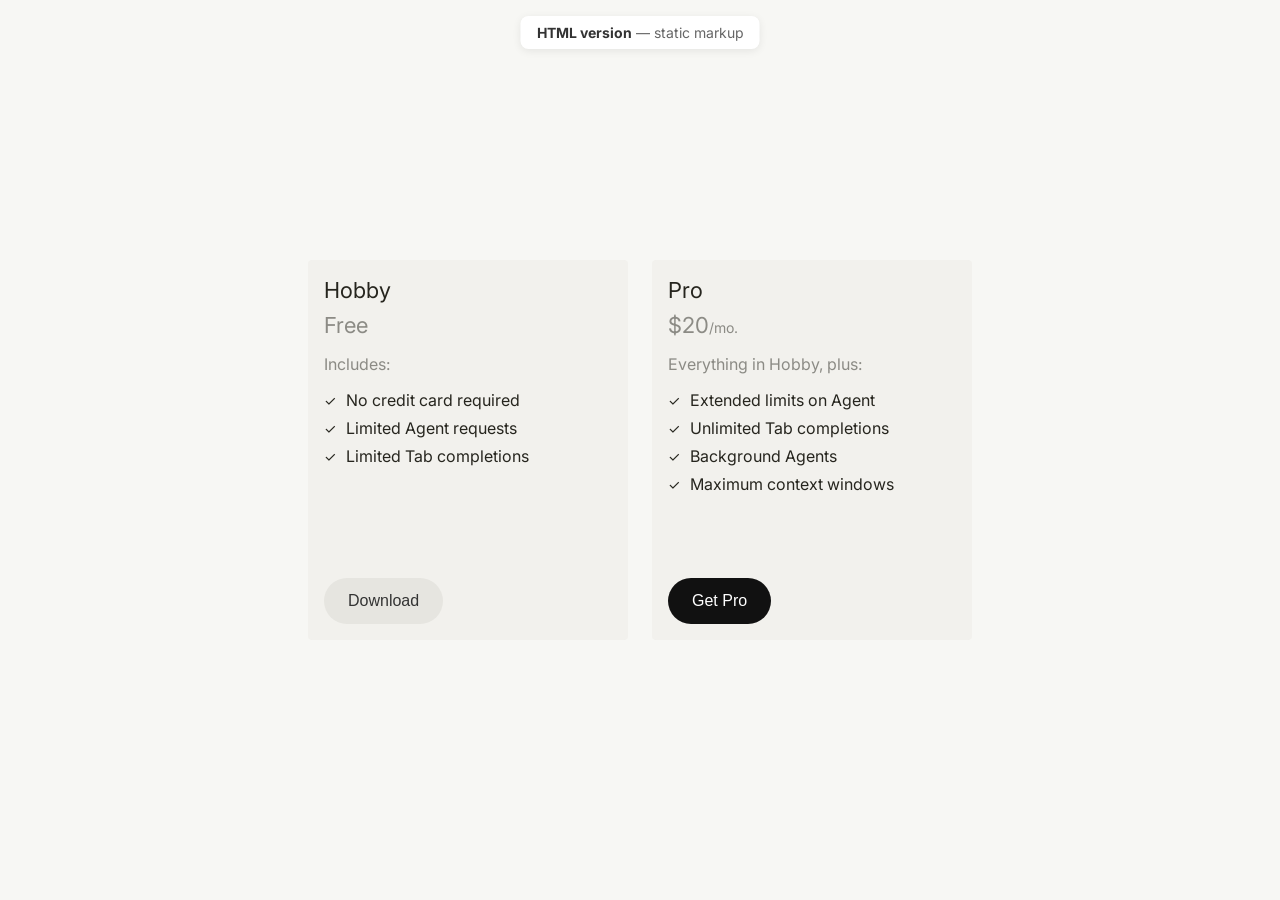
==== index.html @ 4cd43d51 "Initial commit" ====
<!DOCTYPE html>
<html lang="en">
<head>
    <meta charset="UTF-8">
    <meta name="viewport" content="width=device-width, initial-scale=1.0">
    <title>Pricing Plans — HTML version</title>
    <link rel="preconnect" href="https://fonts.googleapis.com">
    <link rel="preconnect" href="https://fonts.gstatic.com" crossorigin>
    <link href="https://fonts.googleapis.com/css2?family=Inter:wght@400;500;600;700&display=swap" rel="stylesheet">
    <link rel="stylesheet" href="styles.css">
</head>
<body>
    <p class="page-label"><strong>HTML version</strong> — static markup</p>
    <div class="cards-container">
        <div class="card">
            <div class="card-top">
                <h3 class="card-title">Hobby</h3>
                <p class="card-price">
                    <span class="card-price-amount">Free</span>
                </p>
                <div class="card-content">
                    <p class="includes-text">Includes:</p>
                    <ul class="features-list">
                        <li>
                            <span class="checkmark">✓</span>
                            No credit card required
                        </li>
                        <li>
                            <span class="checkmark">✓</span>
                            Limited Agent requests
                        </li>
                        <li>
                            <span class="checkmark">✓</span>
                            Limited Tab completions
                        </li>
                    </ul>
                </div>
            </div>
            <button class="download-button secondary">Download</button>
        </div>
        <div class="card">
            <div class="card-top">
                <h3 class="card-title">Pro</h3>
                <p class="card-price">
                    <span class="card-price-amount">$20</span>
                    <span class="card-price-period">/mo.</span>
                </p>
                <div class="card-content">
                    <p class="includes-text">Everything in Hobby, plus:</p>
                    <ul class="features-list">
                        <li>
                            <span class="checkmark">✓</span>
                            Extended limits on Agent
                        </li>
                        <li>
                            <span class="checkmark">✓</span>
                            Unlimited Tab completions
                        </li>
                        <li>
                            <span class="checkmark">✓</span>
                            Background Agents
                        </li>
                        <li>
                            <span class="checkmark">✓</span>
                            Maximum context windows
                        </li>
                    </ul>
                </div>
            </div>
            <button class="download-button primary">Get Pro</button>
        </div>
    </div>
</body>
</html>
---- styles.css ----
* {
    margin: 0;
    padding: 0;
    box-sizing: border-box;
}

body {
    font-family: 'Inter', -apple-system, BlinkMacSystemFont, 'Segoe UI', Roboto, sans-serif;
    background-color: #f7f7f4;
    display: flex;
    justify-content: center;
    align-items: center;
    min-height: 100vh;
    padding: 20px;
}

.cards-container {
    display: flex;
    flex-direction: row;
    gap: 24px;
    flex-wrap: nowrap;
    justify-content: center;
    align-items: flex-start;
}

.card {
    display: flex;
    flex-direction: column;
    min-height: 380px;
    background-color: #f2f1ed;
    border-radius: 4px;
    padding: 16px;
    width: 320px;
    flex-shrink: 0;
}

.card-top {
    display: flex;
    flex-direction: column;
}

.card-title {
    font-size: 22px;
    line-height: 28px;
    font-weight: 400;
    color: #26251e;
    margin-bottom: 8px;
}

.card-price {
    font-size: 20px;
    color: rgba(38, 37, 30, 0.5);
    display: inline-flex;
    align-items: baseline;
}

.card-price-amount {
    font-size: 22px;
    font-weight: 400;
    color: rgba(38, 37, 30, 0.5);
}

.card-price-period {
    font-size: 14px;
    color: rgba(38, 37, 30, 0.5);
}

.card-content {
    margin-bottom: 32px;
}

.includes-text {
    font-size: 16px;
    color: rgba(38, 37, 30, 0.5);
    margin: 16px 0px;
}

.features-list {
    list-style: none;
    padding: 0;
}

.features-list li {
    display: flex;
    align-items: center;
    margin-bottom: 8px;
    font-size: 16px;
    color: #26251e;
}

.checkmark {
    color: #26251e;
    font-size: 14px;
    margin-right: 10px;
    font-weight: 400;
}

.download-button {
    margin-top: auto;
    width: fit-content;
    background-color: #e6e5e0;
    border: none;
    border-radius: 999px;
    padding: 14px 24px;
    font-size: 16px;
    font-weight: 500;
    color: #333;
    cursor: pointer;
    transition: background-color 0.2s ease;
}

.download-button:hover {
    background-color: #D8D6CE;
}

.download-button:active {
    background-color: #D8D6CE;
}

.download-button.primary {
    background-color: #111;
    color: #fff;
}

.download-button.primary:hover {
    background-color: #333;
}

.download-button.primary:active {
    background-color: #333;
}

.page-label {
    position: fixed;
    top: 16px;
    left: 50%;
    transform: translateX(-50%);
    font-size: 14px;
    color: #666;
    background: #fff;
    padding: 8px 16px;
    border-radius: 8px;
    box-shadow: 0 2px 8px rgba(0,0,0,0.08);
}

.page-label strong {
    color: #333;
}
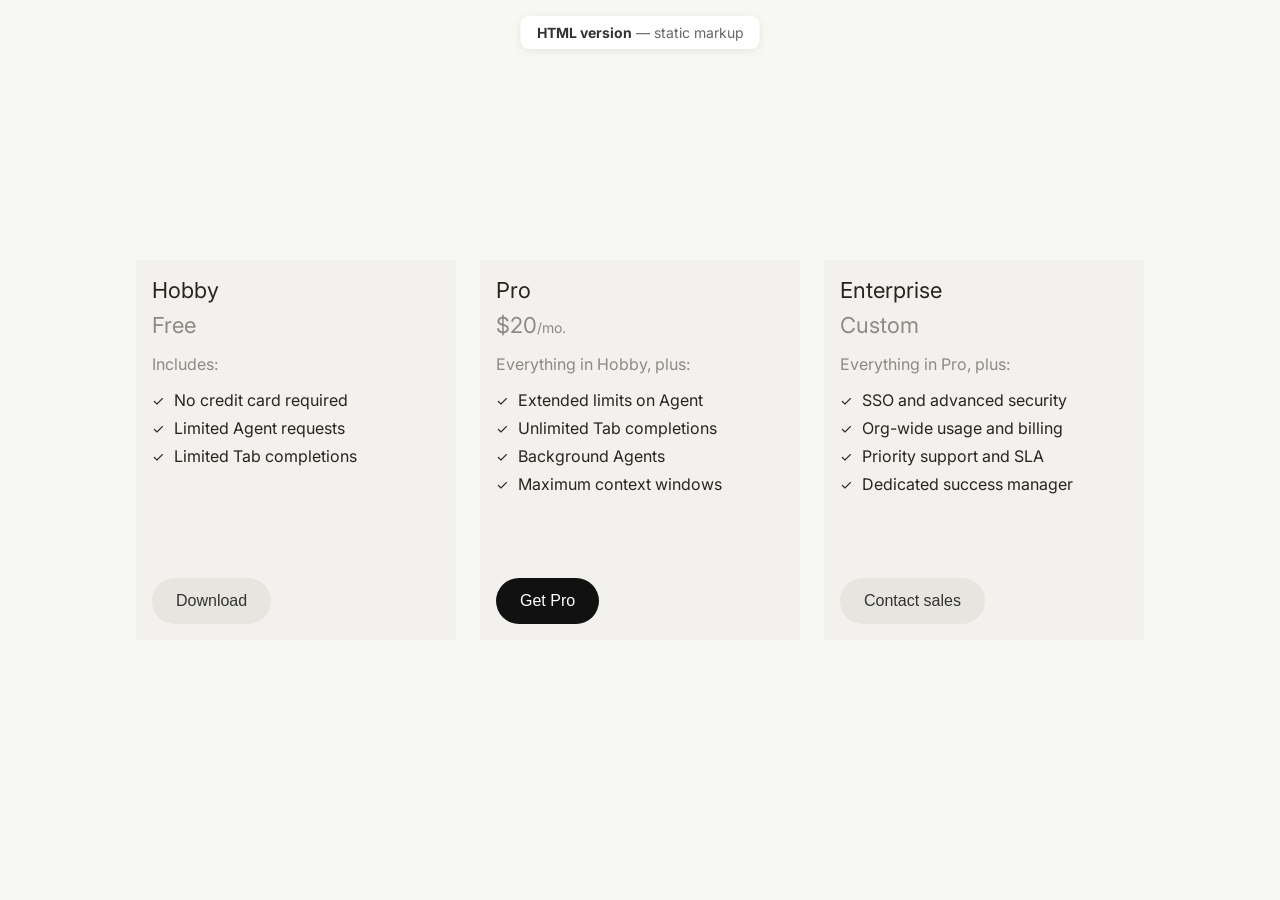
==== commit 910d4060: "Added comments and a card we have added an enterprise card to the file and comments to help designer" ====
--- a/index.html
+++ b/index.html
@@ -1,17 +1,33 @@
 <!DOCTYPE html>
+<!-- Declares HTML5; required first line for browsers. -->
 <html lang="en">
+<!-- lang helps screen readers and search engines use the right voice/rules. -->
+
 <head>
+    <!-- Charset: ensures special characters render correctly. -->
     <meta charset="UTF-8">
+    <!-- Viewport: makes the page scale correctly on phones (no tiny desktop layout). -->
     <meta name="viewport" content="width=device-width, initial-scale=1.0">
+    <!-- Browser tab / bookmark title. -->
     <title>Pricing Plans — HTML version</title>
+
+    <!-- Fonts: warm up the connection before CSS asks for Inter (slightly faster paint). -->
     <link rel="preconnect" href="https://fonts.googleapis.com">
     <link rel="preconnect" href="https://fonts.gstatic.com" crossorigin>
+    <!-- Loads Inter at weights 400–700; matches body font stack in styles.css. -->
     <link href="https://fonts.googleapis.com/css2?family=Inter:wght@400;500;600;700&display=swap" rel="stylesheet">
+    <!-- All layout, color, and typography for this page live here. -->
     <link rel="stylesheet" href="styles.css">
 </head>
+
 <body>
+    <!-- Fixed banner at top (see .page-label in CSS); not part of the pricing cards. -->
     <p class="page-label"><strong>HTML version</strong> — static markup</p>
+
+    <!-- Flex row: holds the two pricing cards side by side (wraps on small screens if CSS changes). -->
     <div class="cards-container">
+
+        <!-- Card 1: Hobby tier — title, price, feature list, then CTA pinned to bottom via flex. -->
         <div class="card">
             <div class="card-top">
                 <h3 class="card-title">Hobby</h3>
@@ -36,12 +52,16 @@
                     </ul>
                 </div>
             </div>
+            <!-- .secondary = light pill button; pairs with .download-button in CSS. -->
             <button class="download-button secondary">Download</button>
         </div>
+
+        <!-- Card 2: Pro tier — same structure as Hobby so CSS can reuse one card pattern. -->
         <div class="card">
             <div class="card-top">
                 <h3 class="card-title">Pro</h3>
                 <p class="card-price">
+                    <!-- Amount + period are separate spans so price and “/mo.” can be styled differently. -->
                     <span class="card-price-amount">$20</span>
                     <span class="card-price-period">/mo.</span>
                 </p>
@@ -67,7 +87,40 @@
                     </ul>
                 </div>
             </div>
+            <!-- .primary = dark filled pill; visual emphasis for the paid plan. -->
             <button class="download-button primary">Get Pro</button>
+        </div>
+
+        <!-- Card 3: Enterprise — same structure as Hobby/Pro; duplicate a .card block, then edit content. -->
+        <div class="card">
+            <div class="card-top">
+                <h3 class="card-title">Enterprise</h3>
+                <p class="card-price">
+                    <span class="card-price-amount">Custom</span>
+                </p>
+                <div class="card-content">
+                    <p class="includes-text">Everything in Pro, plus:</p>
+                    <ul class="features-list">
+                        <li>
+                            <span class="checkmark">✓</span>
+                            SSO and advanced security
+                        </li>
+                        <li>
+                            <span class="checkmark">✓</span>
+                            Org-wide usage and billing
+                        </li>
+                        <li>
+                            <span class="checkmark">✓</span>
+                            Priority support and SLA
+                        </li>
+                        <li>
+                            <span class="checkmark">✓</span>
+                            Dedicated success manager
+                        </li>
+                    </ul>
+                </div>
+            </div>
+            <button class="download-button secondary">Contact sales</button>
         </div>
     </div>
 </body>
--- a/styles.css
+++ b/styles.css
@@ -1,9 +1,20 @@
+/* --------------------------------------------------------------------------
+   Global reset
+   Removes default browser spacing so padding/margins are predictable.
+   box-sizing: border-box — width includes padding (easier card layouts).
+   -------------------------------------------------------------------------- */
 * {
     margin: 0;
     padding: 0;
     box-sizing: border-box;
 }
 
+/* --------------------------------------------------------------------------
+   Page canvas
+   Inter first, then system UI fonts as fallback if Google Fonts fails.
+   #f7f7f4 = page background (warmer than pure gray).
+   Flex centers the card row vertically and horizontally in the viewport.
+   -------------------------------------------------------------------------- */
 body {
     font-family: 'Inter', -apple-system, BlinkMacSystemFont, 'Segoe UI', Roboto, sans-serif;
     background-color: #f7f7f4;
@@ -14,6 +25,10 @@
     padding: 20px;
 }
 
+/* --------------------------------------------------------------------------
+   Card row
+   Horizontal flex with 24px gutters; cards stay on one row (nowrap) at this width.
+   -------------------------------------------------------------------------- */
 .cards-container {
     display: flex;
     flex-direction: row;
@@ -23,6 +38,12 @@
     align-items: flex-start;
 }
 
+/* --------------------------------------------------------------------------
+   Single pricing card
+   Column flex so the button can sit at the bottom (margin-top: auto on button).
+   #f2f1ed = slightly darker than page — subtle elevation without a hard shadow.
+   320px × min 380px = fixed card footprint for consistent comparison.
+   -------------------------------------------------------------------------- */
 .card {
     display: flex;
     flex-direction: column;
@@ -34,11 +55,13 @@
     flex-shrink: 0;
 }
 
+/* Stacks plan name → price → features; grows with content above the CTA. */
 .card-top {
     display: flex;
     flex-direction: column;
 }
 
+/* Plan name: 22/28 type scale, near-black #26251e, regular weight for a calm headline. */
 .card-title {
     font-size: 22px;
     line-height: 28px;
@@ -47,6 +70,7 @@
     margin-bottom: 8px;
 }
 
+/* Price row: baseline-aligned so numbers and suffix line up cleanly. */
 .card-price {
     font-size: 20px;
     color: rgba(38, 37, 30, 0.5);
@@ -54,32 +78,38 @@
     align-items: baseline;
 }
 
+/* Main price figure; same muted brown at 50% opacity as supporting text. */
 .card-price-amount {
     font-size: 22px;
     font-weight: 400;
     color: rgba(38, 37, 30, 0.5);
 }
 
+/* “/mo.” etc. — smaller than amount for hierarchy. */
 .card-price-period {
     font-size: 14px;
     color: rgba(38, 37, 30, 0.5);
 }
 
+/* Space below features before the button (pushes visual breathing room). */
 .card-content {
     margin-bottom: 32px;
 }
 
+/* “Includes:” label — muted, sits between price and bullet list. */
 .includes-text {
     font-size: 16px;
     color: rgba(38, 37, 30, 0.5);
     margin: 16px 0px;
 }
 
+/* Custom bullets: native list markers removed; we use ✓ in the markup instead. */
 .features-list {
     list-style: none;
     padding: 0;
 }
 
+/* Each row: flex aligns checkmark + text on one line; 8px vertical rhythm. */
 .features-list li {
     display: flex;
     align-items: center;
@@ -88,6 +118,7 @@
     color: #26251e;
 }
 
+/* Check glyph: slightly smaller than body, fixed right margin for alignment column. */
 .checkmark {
     color: #26251e;
     font-size: 14px;
@@ -95,6 +126,11 @@
     font-weight: 400;
 }
 
+/* --------------------------------------------------------------------------
+   CTAs (shared)
+   Pill shape (999px radius), sits at card bottom via margin-top: auto.
+   Default fill #e6e5e0 — secondary / neutral action.
+   -------------------------------------------------------------------------- */
 .download-button {
     margin-top: auto;
     width: fit-content;
@@ -117,6 +153,7 @@
     background-color: #D8D6CE;
 }
 
+/* Primary variant: high contrast for the paid plan (white text on #111). */
 .download-button.primary {
     background-color: #111;
     color: #fff;
@@ -130,6 +167,10 @@
     background-color: #333;
 }
 
+/* --------------------------------------------------------------------------
+   Page label (HTML version badge)
+   Fixed to viewport top-center; white chip + soft shadow so it floats over content.
+   -------------------------------------------------------------------------- */
 .page-label {
     position: fixed;
     top: 16px;
